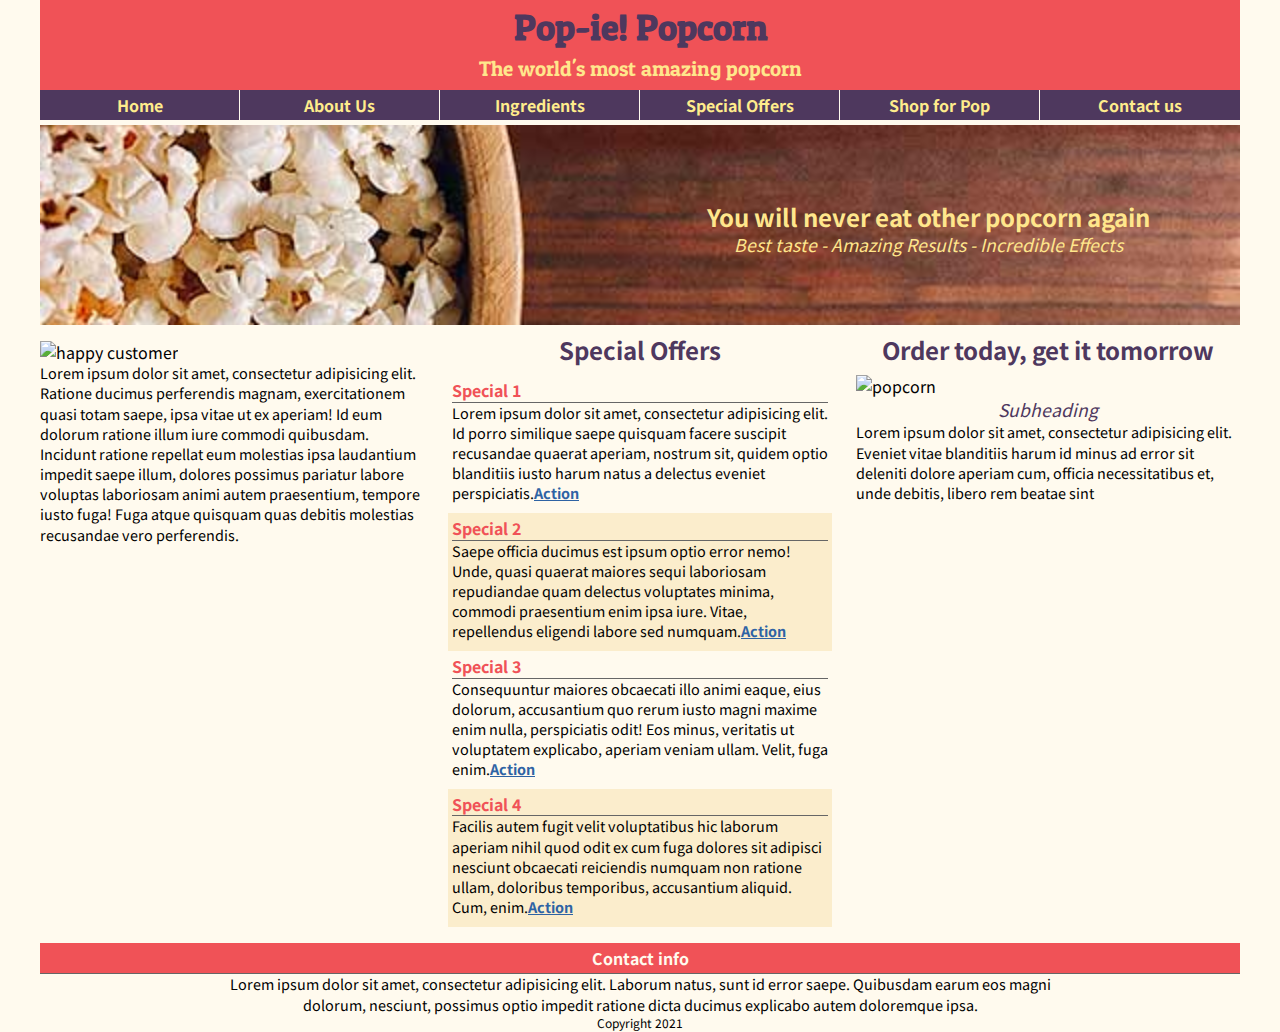
==== index.html @ 5f7b17d9 "Add files via upload" ====
<!DOCTYPE html>
<html lang="en">
<head>
    <meta charset="UTF-8">
    <meta name="viewport" content="width=device-width, initial-scale=1.0">
    <title>pop-ie! Popcorn</title>
    <link rel="preconnect" href="https://fonts.gstatic.com">
    <link href="https://fonts.googleapis.com/css2?family=Noto+Sans+JP:wght@300;700&family=Patua+One&display=swap" rel="stylesheet">
    <link rel="stylesheet" href="css/main.css" type="text/css">
</head>
<body>
    <section id="container">
        <header id="mainHeader">
            <h1>Pop-ie! Popcorn</h1>
            <h2>The world's most amazing popcorn</h2>
        </header>
        <!--main>header#pitch>h1{You will never eat other popcorn again}+h3{Best taste - Amazing Results - Incredible Effects}^art.info>img[http://via.placeholder.com/500x300 alt='happy customer']+p>lorem60-->
        <nav>
            <ul>
                <li><a href="#">Home</a></li>
                <li><a href="#">About Us</a></li>
                <li><a href="#">Ingredients</a></li>
                <li><a href="#">Special Offers</a></li>
                <li><a href="#">Shop for Pop</a></li>
                <li><a href="pages/contact.html">Contact us</a></li>
            </ul>
        </nav>
        
        <main>
            <header id="pitch">
                <h1>You will never eat other popcorn again</h1>
                <h3>Best taste - Amazing Results - Incredible Effects</h3>
            </header>
            <article class="info">
                <img src="http://via.placeholder.com/500x300" alt="happy customer">
                <p>Lorem ipsum dolor sit amet, consectetur adipisicing elit. Ratione ducimus perferendis magnam, exercitationem quasi totam saepe, ipsa vitae ut ex aperiam! Id eum dolorum ratione illum iure commodi quibusdam. Incidunt ratione repellat eum molestias ipsa laudantium impedit saepe illum, dolores possimus pariatur labore voluptas laboriosam animi autem praesentium, tempore iusto fuga! Fuga atque quisquam quas debitis molestias recusandae vero perferendis.</p>
            </article>
            <article class="shop">
                <h1>Order today, get it tomorrow</h1>
                <img src="http://via.placeholder.com/500x200" alt="popcorn">
                <h3>Subheading</h3>
                <p>Lorem ipsum dolor sit amet, consectetur adipisicing elit. Eveniet vitae blanditiis harum id minus ad error sit deleniti dolore aperiam cum, officia necessitatibus et, unde debitis, libero rem beatae sint</p>
            </article>
            <article class="specials">
                <h1>Special Offers</h1>
                <ul>
                    <li>
                        <h4>Special 1</h4>
                        <p>Lorem ipsum dolor sit amet, consectetur adipisicing elit. Id porro similique saepe quisquam facere suscipit recusandae quaerat aperiam, nostrum sit, quidem optio blanditiis iusto harum natus a delectus eveniet perspiciatis.<a href="#">Action</a></p>
                    </li>
                    <li>
                        <h4>Special 2</h4>
                        <p>Saepe officia ducimus est ipsum optio error nemo! Unde, quasi quaerat maiores sequi laboriosam repudiandae quam delectus voluptates minima, commodi praesentium enim ipsa iure. Vitae, repellendus eligendi labore sed numquam.<a href="#">Action</a></p>
                    </li>
                    <li>
                        <h4>Special 3</h4>
                        <p>Consequuntur maiores obcaecati illo animi eaque, eius dolorum, accusantium quo rerum iusto magni maxime enim nulla, perspiciatis odit! Eos minus, veritatis ut voluptatem explicabo, aperiam veniam ullam. Velit, fuga enim.<a href="#">Action</a></p>
                    </li>
                    <li>
                        <h4>Special 4</h4>
                        <p>Facilis autem fugit velit voluptatibus hic laborum aperiam nihil quod odit ex cum fuga dolores sit adipisci nesciunt obcaecati reiciendis numquam non ratione ullam, doloribus temporibus, accusantium aliquid. Cum, enim.<a href="#">Action</a></p>
                    </li>
                </ul>
            </article>
        </main>
        <footer>
            <h4>Contact info</h4>
            <p>Lorem ipsum dolor sit amet, consectetur adipisicing elit. Laborum natus, sunt id error saepe. Quibusdam earum eos magni dolorum, nesciunt, possimus optio impedit ratione dicta ducimus explicabo autem doloremque ipsa.</p>
            <p>Copyright 2021</p>
        </footer>
    </section>
</body>
</html>
---- css/main.css ----
/*
font-family: 'Noto Sans JP', sans-serif;
font-family: 'Patua One', cursive;

red: #f05257
blue: #2e63a4
pale yellow: #ffe68c
purple: #4e385e
base: #fffaee

TABLE OF CONTENTS
1. global styles
2. header
3. nav styles
4. info styles
5. special styles
6. footer
7. form
8. mid-screen layout
9. large-screen layout

*/


* {
    padding: 0;
    margin: 0;
    box-sizing: border-box;
}

header, section, article, aside, nav, footer, main, figure, audio, video {
    display: block;
}

body {
    background-color: #fffaee;
    font-family: 'Noto Sans JP', sans-serif;
    line-height: 1.4;
}

img {
    max-width: 100%;
    height: auto;
}

h1 {
    font-size: 1.5em;
    color: #4e385e;
    line-height: 1.1;
    text-align: center;
    padding: .5em 0;
}

h2 {
    font-weight: normal;
    font-size: 1.3em;
    line-height: 1.2;
}

h3 {
    font-size: 1.1em;
    font-weight: normal;
    font-style: italic;
    color: #4e385e;
    text-align: center;
}

h4 {
    color: #f05257;
    border-bottom: solid 1px #666;
}

h1 + h3 {
    margin-top: -.5em;
}

p {
    font-size: .9em;
    margin-bottom: .4em;
}

a {
    color: #2e63a4;
    font-weight: 700;
}

a:visited {
    text-decoration: none;
}

a:hover {
    color: #f05257;
}

#container {
    width: 96%;
    margin: 0 auto;
}

/* 2. header styles */

#mainHeader {
    background-color: #f05257;
    color: #ffe68c;
    padding: .5em;
    text-align: center;
    font-family: 'Patua One', serif;
}

#mainHeader h1 {
    font-size: 2.25em;
    padding: 0 0 .25em;
}

#pitch {
    background: url(../images/popcornBG-sm.jpg) no-repeat center left;
    background-size: cover;
    display: table-cell;
    vertical-align: middle;
    width: 1200px;
    height: 200px;
    padding-right: 1em;
}

#pitch h1, #pitch h3 {
    color: #ffe68c;
    padding-left: 50%;
}

/* 3. nav styles */
nav {
    background-color: #4e385e;
    margin-bottom: .25em;
    text-align: center;
}

nav ul {
    /*display: flex;
    flex-wrap: wrap;*/
    display: grid;
    grid-template-columns: 1fr 1fr;
}

nav li {
    list-style-type: none;
    border-bottom: solid 1px #fffaee;
}

nav li:nth-child(odd) {
    border-right: solid 1px #fffaee;
}

nav a {
    color: #ffec8c;
    text-decoration: none;
    display: block;
    padding: .25em;
}

nav a:hover {
    background-color: #f05257;
    color: #fffaee;
}

/* 4. info styles */
.info {
    margin-top: 1em;
}

/* 5. special styles */

.specials ul {
    list-style-type: none;
}

.specials li {
    padding: .25em;
}

.specials li:nth-child(even) {
    background-color: #fbedcc;
}

/* 6. footer */

footer {
    margin-top: 1.25em;
}

footer h4 {
    background-color: #f05257;
    color: #fffaee;
    padding: .25em;
}

footer p:last-child {
    text-align: center;
    font-size: 75%;
}

/* 7. form */
fieldset {
    padding: 1em;
    margin: .75em 0;
    border: solid 1px #4e385e;
}

legend {
    padding: 0 .5em;
    font-style: italic;
    font-weight: 700;
    color: #2e63a4;
}

form h3 {
    text-align: left;
    background-color: #ffe68c;
    color: #2e63a4;
    padding: 0 .5em;
}

form ul {
    list-style-type: none;
}

label {
    color: #2e63a4;
    margin: .5em 0 0;
    display: block;
}

input, textarea {
    padding: .25em;
    margin-bottom: .25em;
    font-family: 'Noto Sans JP', sans-serif;
    color: #2e63a4;
}

::placeholder {
    color: #999;
}

input[type="email"] {
    min-width: 250px;
}

.radioList label {
    display: inline-block;
}

.radioList, select {
    margin: 0 0 1.25em .5em;
}

select {
    font-family: 'Noto Sans JP', sans-serif;
    color: #2e63a4;
    font-size: 1em;
    margin-top: .5em;
}

textarea {
    font-size: 1em;
    width: 98%;
    min-height: 6em;
    margin: .5em 0 0 .5em;
}

input.button {
    background-color: #2e63a4;
    color: #ffe68c;
    font-weight: bold;
    padding: .25em .5em;
    border-radius: 6px;
    border: none;
    margin-right: 1em;
    cursor: pointer;
}

input.button[type="reset"] {
    background-color: transparent;
    color: #2e63a4;
}

/* 8. mid-screen layout */
@media screen and (min-width: 540px) and (max-width: 949px) {
    #pitch {
        background-image: url(../images/popcornBG-lg.jpg);
    }
    .info, .shop {
        float: left;
        width: 48%;
    }
    .info {
        margin-right: 4%;
    }
    .specials {
        clear: both;
    }
    
    .specials h1 {
        background-color: #ffe68c;
    }
    .specials li {
        min-height: 180px;
    }
    .specials li:nth-child(odd) {
        float: left;
        width: 48%;
        margin-right: 4%;
    }
    .specials li:nth-child(even) {
        float: right;
        width: 48%;
        background-color: transparent;
    }
    .specials ul:after {
        content: "";
        display: block;
        clear: both;
    }
}

@media screen and (min-width: 540px) {
    form ul {
        display: flex;
        flex-wrap: wrap;
        gap: 0 1em;
    }
    
    ul.radioList li {
        min-width: 150px;
    }
    
    .inTouch ul.radioList li {
        min-width: inherit;
    }
    
    div:nth-of-type(3) ul.radioList li:nth-child(1) {
        order: 4;
    }
}

/* 9. large-screen layout */
@media screen and (min-width: 950px) {
    #container {
        max-width: 1200px;
    }
    main article {
        /* !important overrides more specific selectors */
        width: 32%!important;
        margin-bottom: 1em;
    }
    nav ul {
        grid-template-columns: repeat(6, 1fr);
    }
    
    nav li:nth-child(even) {
        border-right: solid 1px #fffaee;
    }
    
    nav li:last-child {
        border-right: none;
    }
    .info {
        margin-right: 0;
    }
    .info, .specials {
        float: left;
    }
    .shop {
        float: right;
    }
    .specials {
        clear: none;
        margin: 0 2% 1em;
    }
    .specials h1 {
        background-color: transparent;
    }
    footer {
        clear: both;
        text-align: center;
    }
    footer p {
        max-width: 70%;
        margin: auto;
    }
    
    /* form */
    form {
        display: grid;
        grid-gap: 1em;
        grid-template-areas: 
            "info info info info it it it it"
            "inq inq inq inq inq inq inq inq"
            "rs sub . . . . . .";
        
    }
    
    .finfo {
        grid-area: info;
    }
    
    .inquiry {
        grid-area: inq;
        
    }
    
    .inTouch {
        grid-area: it;
    }
    
    #submit {
        grid-area: sub;
    }
    
    #reset {
        grid-area: rs;
    }
    
    /* inquiry items */
    .iWrap {
        display: grid;
        grid-template-areas:
            "ff prod reg"
            "ques ques .";
        grid-gap: 1em;
    }
    
    /* inquiry items */
    .inquiry .ff { grid-area: ff; }
    .inquiry .region { grid-area: reg; }
    .inquiry .prod { grid-area: prod; }
    .inquiry .ques { grid-area: ques; }
}
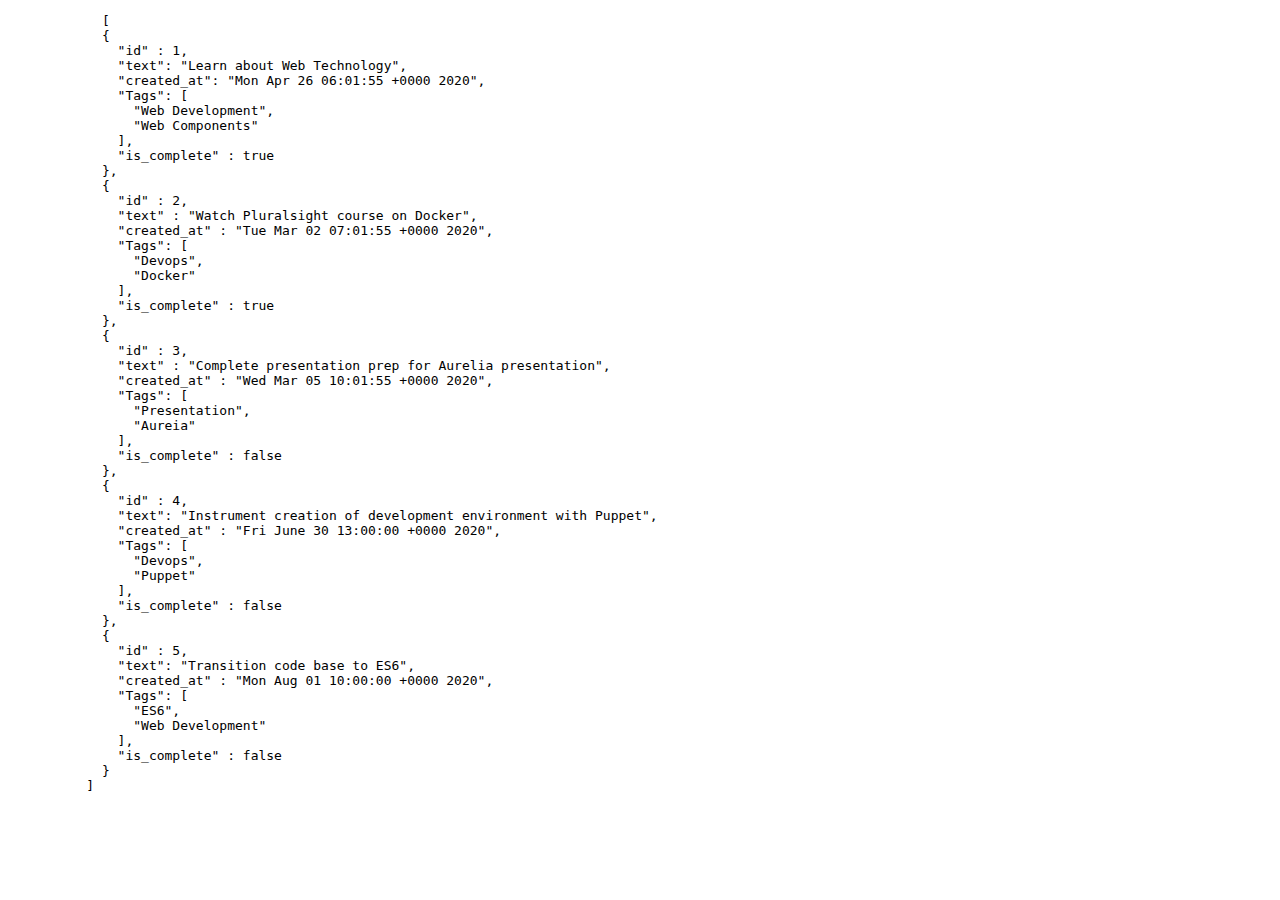
==== commit 4668310e: "Add files via upload" ====
--- a/index.html
+++ b/index.html
@@ -1,73 +1,66 @@
 <!DOCTYPE html>
 <html lang="en">
-<head>
-    <meta charset="UTF-8">
-    <meta name="viewport" content="width=device-width, initial-scale=1.0">
-    <title>pop-ie! Popcorn</title>
-    <link rel="preconnect" href="https://fonts.gstatic.com">
-    <link href="https://fonts.googleapis.com/css2?family=Noto+Sans+JP:wght@300;700&family=Patua+One&display=swap" rel="stylesheet">
-    <link rel="stylesheet" href="css/main.css" type="text/css">
-</head>
-<body>
-    <section id="container">
-        <header id="mainHeader">
-            <h1>Pop-ie! Popcorn</h1>
-            <h2>The world's most amazing popcorn</h2>
-        </header>
-        <!--main>header#pitch>h1{You will never eat other popcorn again}+h3{Best taste - Amazing Results - Incredible Effects}^art.info>img[http://via.placeholder.com/500x300 alt='happy customer']+p>lorem60-->
-        <nav>
-            <ul>
-                <li><a href="#">Home</a></li>
-                <li><a href="#">About Us</a></li>
-                <li><a href="#">Ingredients</a></li>
-                <li><a href="#">Special Offers</a></li>
-                <li><a href="#">Shop for Pop</a></li>
-                <li><a href="pages/contact.html">Contact us</a></li>
-            </ul>
-        </nav>
-        
-        <main>
-            <header id="pitch">
-                <h1>You will never eat other popcorn again</h1>
-                <h3>Best taste - Amazing Results - Incredible Effects</h3>
-            </header>
-            <article class="info">
-                <img src="http://via.placeholder.com/500x300" alt="happy customer">
-                <p>Lorem ipsum dolor sit amet, consectetur adipisicing elit. Ratione ducimus perferendis magnam, exercitationem quasi totam saepe, ipsa vitae ut ex aperiam! Id eum dolorum ratione illum iure commodi quibusdam. Incidunt ratione repellat eum molestias ipsa laudantium impedit saepe illum, dolores possimus pariatur labore voluptas laboriosam animi autem praesentium, tempore iusto fuga! Fuga atque quisquam quas debitis molestias recusandae vero perferendis.</p>
-            </article>
-            <article class="shop">
-                <h1>Order today, get it tomorrow</h1>
-                <img src="http://via.placeholder.com/500x200" alt="popcorn">
-                <h3>Subheading</h3>
-                <p>Lorem ipsum dolor sit amet, consectetur adipisicing elit. Eveniet vitae blanditiis harum id minus ad error sit deleniti dolore aperiam cum, officia necessitatibus et, unde debitis, libero rem beatae sint</p>
-            </article>
-            <article class="specials">
-                <h1>Special Offers</h1>
-                <ul>
-                    <li>
-                        <h4>Special 1</h4>
-                        <p>Lorem ipsum dolor sit amet, consectetur adipisicing elit. Id porro similique saepe quisquam facere suscipit recusandae quaerat aperiam, nostrum sit, quidem optio blanditiis iusto harum natus a delectus eveniet perspiciatis.<a href="#">Action</a></p>
-                    </li>
-                    <li>
-                        <h4>Special 2</h4>
-                        <p>Saepe officia ducimus est ipsum optio error nemo! Unde, quasi quaerat maiores sequi laboriosam repudiandae quam delectus voluptates minima, commodi praesentium enim ipsa iure. Vitae, repellendus eligendi labore sed numquam.<a href="#">Action</a></p>
-                    </li>
-                    <li>
-                        <h4>Special 3</h4>
-                        <p>Consequuntur maiores obcaecati illo animi eaque, eius dolorum, accusantium quo rerum iusto magni maxime enim nulla, perspiciatis odit! Eos minus, veritatis ut voluptatem explicabo, aperiam veniam ullam. Velit, fuga enim.<a href="#">Action</a></p>
-                    </li>
-                    <li>
-                        <h4>Special 4</h4>
-                        <p>Facilis autem fugit velit voluptatibus hic laborum aperiam nihil quod odit ex cum fuga dolores sit adipisci nesciunt obcaecati reiciendis numquam non ratione ullam, doloribus temporibus, accusantium aliquid. Cum, enim.<a href="#">Action</a></p>
-                    </li>
-                </ul>
-            </article>
-        </main>
-        <footer>
-            <h4>Contact info</h4>
-            <p>Lorem ipsum dolor sit amet, consectetur adipisicing elit. Laborum natus, sunt id error saepe. Quibusdam earum eos magni dolorum, nesciunt, possimus optio impedit ratione dicta ducimus explicabo autem doloremque ipsa.</p>
-            <p>Copyright 2021</p>
-        </footer>
-    </section>
-</body>
+    <head>
+        <meta charset="UTF-8">
+        <title>JSON</title>
+    </head>
+    <body>
+        <pre>
+            [
+            {
+              "id" : 1,
+              "text": "Learn about Web Technology",
+              "created_at": "Mon Apr 26 06:01:55 +0000 2020",
+              "Tags": [
+                "Web Development",
+                "Web Components"
+              ],
+              "is_complete" : true
+            },
+            {
+              "id" : 2,
+              "text" : "Watch Pluralsight course on Docker",
+              "created_at" : "Tue Mar 02 07:01:55 +0000 2020",
+              "Tags": [
+                "Devops",
+                "Docker"
+              ],
+              "is_complete" : true
+            },
+            {
+              "id" : 3,
+              "text" : "Complete presentation prep for Aurelia presentation",
+              "created_at" : "Wed Mar 05 10:01:55 +0000 2020",
+              "Tags": [
+                "Presentation",
+                "Aureia"
+              ],
+              "is_complete" : false
+            },
+            {
+              "id" : 4,
+              "text": "Instrument creation of development environment with Puppet",
+              "created_at" : "Fri June 30 13:00:00 +0000 2020",
+              "Tags": [
+                "Devops",
+                "Puppet"
+              ],
+              "is_complete" : false
+            },
+            {
+              "id" : 5,
+              "text": "Transition code base to ES6",
+              "created_at" : "Mon Aug 01 10:00:00 +0000 2020",
+              "Tags": [
+                "ES6",
+                "Web Development"
+              ],
+              "is_complete" : false
+            }
+          ]
+      
+
+
+        </pre>
+    </body>
 </html>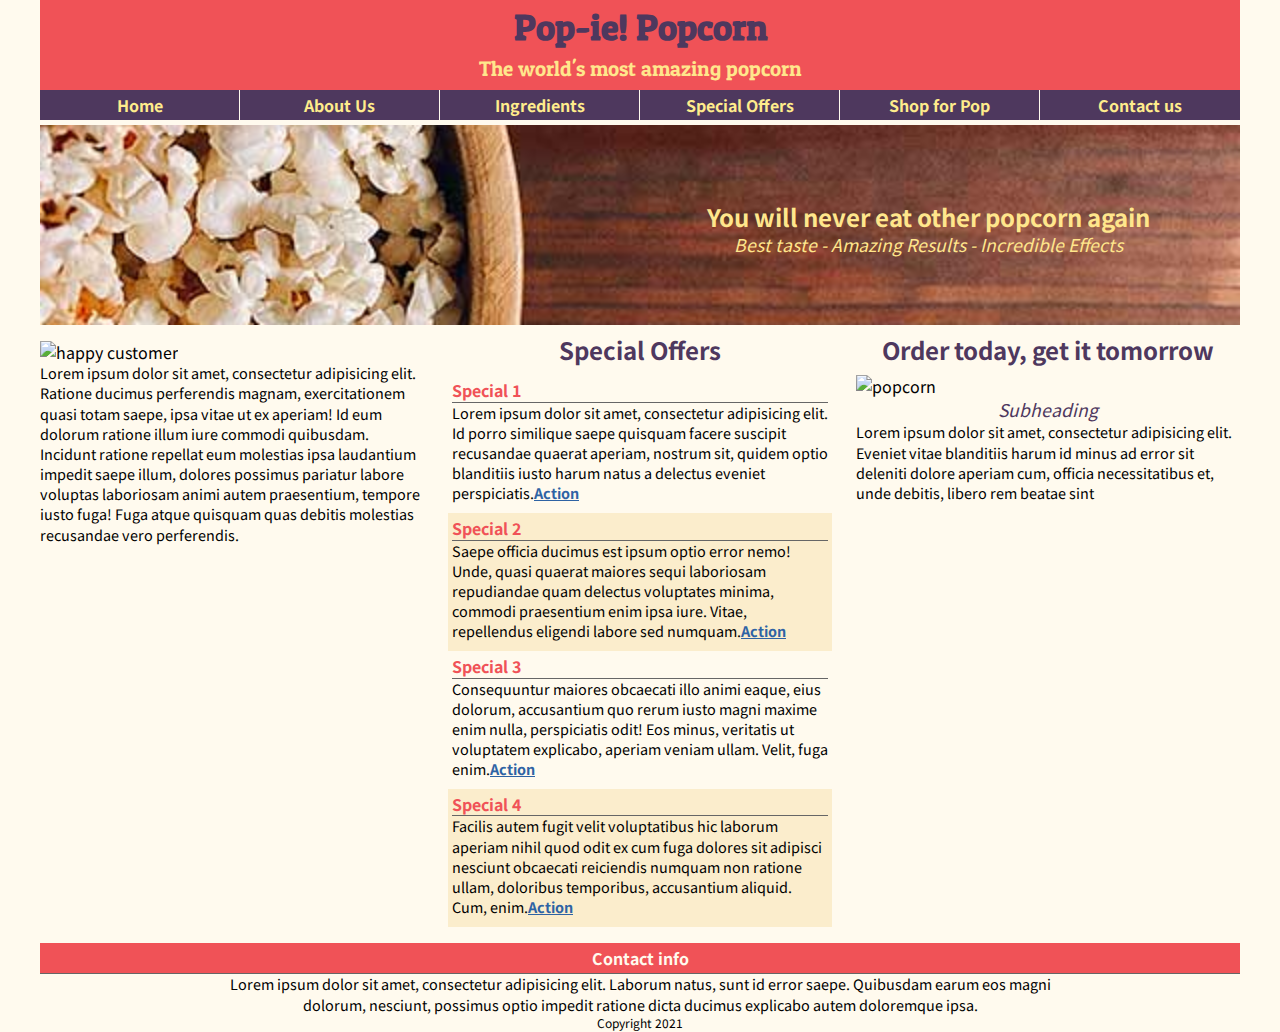
==== commit 5637c749: "Update index.html" ====
--- a/index.html
+++ b/index.html
@@ -1,66 +1,73 @@
 <!DOCTYPE html>
 <html lang="en">
-    <head>
-        <meta charset="UTF-8">
-        <title>JSON</title>
-    </head>
-    <body>
-        <pre>
-            [
-            {
-              "id" : 1,
-              "text": "Learn about Web Technology",
-              "created_at": "Mon Apr 26 06:01:55 +0000 2020",
-              "Tags": [
-                "Web Development",
-                "Web Components"
-              ],
-              "is_complete" : true
-            },
-            {
-              "id" : 2,
-              "text" : "Watch Pluralsight course on Docker",
-              "created_at" : "Tue Mar 02 07:01:55 +0000 2020",
-              "Tags": [
-                "Devops",
-                "Docker"
-              ],
-              "is_complete" : true
-            },
-            {
-              "id" : 3,
-              "text" : "Complete presentation prep for Aurelia presentation",
-              "created_at" : "Wed Mar 05 10:01:55 +0000 2020",
-              "Tags": [
-                "Presentation",
-                "Aureia"
-              ],
-              "is_complete" : false
-            },
-            {
-              "id" : 4,
-              "text": "Instrument creation of development environment with Puppet",
-              "created_at" : "Fri June 30 13:00:00 +0000 2020",
-              "Tags": [
-                "Devops",
-                "Puppet"
-              ],
-              "is_complete" : false
-            },
-            {
-              "id" : 5,
-              "text": "Transition code base to ES6",
-              "created_at" : "Mon Aug 01 10:00:00 +0000 2020",
-              "Tags": [
-                "ES6",
-                "Web Development"
-              ],
-              "is_complete" : false
-            }
-          ]
-      
-
-
-        </pre>
-    </body>
-</html>+<head>
+    <meta charset="UTF-8">
+    <meta name="viewport" content="width=device-width, initial-scale=1.0">
+    <title>pop-ie! Popcorn</title>
+    <link rel="preconnect" href="https://fonts.gstatic.com">
+    <link href="https://fonts.googleapis.com/css2?family=Noto+Sans+JP:wght@300;700&family=Patua+One&display=swap" rel="stylesheet">
+    <link rel="stylesheet" href="css/main.css" type="text/css">
+</head>
+<body>
+    <section id="container">
+        <header id="mainHeader">
+            <h1>Pop-ie! Popcorn</h1>
+            <h2>The world's most amazing popcorn</h2>
+        </header>
+        <!--main>header#pitch>h1{You will never eat other popcorn again}+h3{Best taste - Amazing Results - Incredible Effects}^art.info>img[http://via.placeholder.com/500x300 alt='happy customer']+p>lorem60-->
+        <nav>
+            <ul>
+                <li><a href="#">Home</a></li>
+                <li><a href="#">About Us</a></li>
+                <li><a href="#">Ingredients</a></li>
+                <li><a href="#">Special Offers</a></li>
+                <li><a href="#">Shop for Pop</a></li>
+                <li><a href="pages/contact.html">Contact us</a></li>
+            </ul>
+        </nav>
+        
+        <main>
+            <header id="pitch">
+                <h1>You will never eat other popcorn again</h1>
+                <h3>Best taste - Amazing Results - Incredible Effects</h3>
+            </header>
+            <article class="info">
+                <img src="http://via.placeholder.com/500x300" alt="happy customer">
+                <p>Lorem ipsum dolor sit amet, consectetur adipisicing elit. Ratione ducimus perferendis magnam, exercitationem quasi totam saepe, ipsa vitae ut ex aperiam! Id eum dolorum ratione illum iure commodi quibusdam. Incidunt ratione repellat eum molestias ipsa laudantium impedit saepe illum, dolores possimus pariatur labore voluptas laboriosam animi autem praesentium, tempore iusto fuga! Fuga atque quisquam quas debitis molestias recusandae vero perferendis.</p>
+            </article>
+            <article class="shop">
+                <h1>Order today, get it tomorrow</h1>
+                <img src="http://via.placeholder.com/500x200" alt="popcorn">
+                <h3>Subheading</h3>
+                <p>Lorem ipsum dolor sit amet, consectetur adipisicing elit. Eveniet vitae blanditiis harum id minus ad error sit deleniti dolore aperiam cum, officia necessitatibus et, unde debitis, libero rem beatae sint</p>
+            </article>
+            <article class="specials">
+                <h1>Special Offers</h1>
+                <ul>
+                    <li>
+                        <h4>Special 1</h4>
+                        <p>Lorem ipsum dolor sit amet, consectetur adipisicing elit. Id porro similique saepe quisquam facere suscipit recusandae quaerat aperiam, nostrum sit, quidem optio blanditiis iusto harum natus a delectus eveniet perspiciatis.<a href="#">Action</a></p>
+                    </li>
+                    <li>
+                        <h4>Special 2</h4>
+                        <p>Saepe officia ducimus est ipsum optio error nemo! Unde, quasi quaerat maiores sequi laboriosam repudiandae quam delectus voluptates minima, commodi praesentium enim ipsa iure. Vitae, repellendus eligendi labore sed numquam.<a href="#">Action</a></p>
+                    </li>
+                    <li>
+                        <h4>Special 3</h4>
+                        <p>Consequuntur maiores obcaecati illo animi eaque, eius dolorum, accusantium quo rerum iusto magni maxime enim nulla, perspiciatis odit! Eos minus, veritatis ut voluptatem explicabo, aperiam veniam ullam. Velit, fuga enim.<a href="#">Action</a></p>
+                    </li>
+                    <li>
+                        <h4>Special 4</h4>
+                        <p>Facilis autem fugit velit voluptatibus hic laborum aperiam nihil quod odit ex cum fuga dolores sit adipisci nesciunt obcaecati reiciendis numquam non ratione ullam, doloribus temporibus, accusantium aliquid. Cum, enim.<a href="#">Action</a></p>
+                    </li>
+                </ul>
+            </article>
+        </main>
+        <footer>
+            <h4>Contact info</h4>
+            <p>Lorem ipsum dolor sit amet, consectetur adipisicing elit. Laborum natus, sunt id error saepe. Quibusdam earum eos magni dolorum, nesciunt, possimus optio impedit ratione dicta ducimus explicabo autem doloremque ipsa.</p>
+            <p>Copyright 2021</p>
+        </footer>
+    </section>
+</body>
+</html>
--- a/css/main.css
+++ b/css/main.css
@@ -0,0 +1,436 @@
+/*
+font-family: 'Noto Sans JP', sans-serif;
+font-family: 'Patua One', cursive;
+
+red: #f05257
+blue: #2e63a4
+pale yellow: #ffe68c
+purple: #4e385e
+base: #fffaee
+
+TABLE OF CONTENTS
+1. global styles
+2. header
+3. nav styles
+4. info styles
+5. special styles
+6. footer
+7. form
+8. mid-screen layout
+9. large-screen layout
+
+*/
+
+
+* {
+    padding: 0;
+    margin: 0;
+    box-sizing: border-box;
+}
+
+header, section, article, aside, nav, footer, main, figure, audio, video {
+    display: block;
+}
+
+body {
+    background-color: #fffaee;
+    font-family: 'Noto Sans JP', sans-serif;
+    line-height: 1.4;
+}
+
+img {
+    max-width: 100%;
+    height: auto;
+}
+
+h1 {
+    font-size: 1.5em;
+    color: #4e385e;
+    line-height: 1.1;
+    text-align: center;
+    padding: .5em 0;
+}
+
+h2 {
+    font-weight: normal;
+    font-size: 1.3em;
+    line-height: 1.2;
+}
+
+h3 {
+    font-size: 1.1em;
+    font-weight: normal;
+    font-style: italic;
+    color: #4e385e;
+    text-align: center;
+}
+
+h4 {
+    color: #f05257;
+    border-bottom: solid 1px #666;
+}
+
+h1 + h3 {
+    margin-top: -.5em;
+}
+
+p {
+    font-size: .9em;
+    margin-bottom: .4em;
+}
+
+a {
+    color: #2e63a4;
+    font-weight: 700;
+}
+
+a:visited {
+    text-decoration: none;
+}
+
+a:hover {
+    color: #f05257;
+}
+
+#container {
+    width: 96%;
+    margin: 0 auto;
+}
+
+/* 2. header styles */
+
+#mainHeader {
+    background-color: #f05257;
+    color: #ffe68c;
+    padding: .5em;
+    text-align: center;
+    font-family: 'Patua One', serif;
+}
+
+#mainHeader h1 {
+    font-size: 2.25em;
+    padding: 0 0 .25em;
+}
+
+#pitch {
+    background: url(../images/popcornBG-sm.jpg) no-repeat center left;
+    background-size: cover;
+    display: table-cell;
+    vertical-align: middle;
+    width: 1200px;
+    height: 200px;
+    padding-right: 1em;
+}
+
+#pitch h1, #pitch h3 {
+    color: #ffe68c;
+    padding-left: 50%;
+}
+
+/* 3. nav styles */
+nav {
+    background-color: #4e385e;
+    margin-bottom: .25em;
+    text-align: center;
+}
+
+nav ul {
+    /*display: flex;
+    flex-wrap: wrap;*/
+    display: grid;
+    grid-template-columns: 1fr 1fr;
+}
+
+nav li {
+    list-style-type: none;
+    border-bottom: solid 1px #fffaee;
+}
+
+nav li:nth-child(odd) {
+    border-right: solid 1px #fffaee;
+}
+
+nav a {
+    color: #ffec8c;
+    text-decoration: none;
+    display: block;
+    padding: .25em;
+}
+
+nav a:hover {
+    background-color: #f05257;
+    color: #fffaee;
+}
+
+/* 4. info styles */
+.info {
+    margin-top: 1em;
+}
+
+/* 5. special styles */
+
+.specials ul {
+    list-style-type: none;
+}
+
+.specials li {
+    padding: .25em;
+}
+
+.specials li:nth-child(even) {
+    background-color: #fbedcc;
+}
+
+/* 6. footer */
+
+footer {
+    margin-top: 1.25em;
+}
+
+footer h4 {
+    background-color: #f05257;
+    color: #fffaee;
+    padding: .25em;
+}
+
+footer p:last-child {
+    text-align: center;
+    font-size: 75%;
+}
+
+/* 7. form */
+fieldset {
+    padding: 1em;
+    margin: .75em 0;
+    border: solid 1px #4e385e;
+}
+
+legend {
+    padding: 0 .5em;
+    font-style: italic;
+    font-weight: 700;
+    color: #2e63a4;
+}
+
+form h3 {
+    text-align: left;
+    background-color: #ffe68c;
+    color: #2e63a4;
+    padding: 0 .5em;
+}
+
+form ul {
+    list-style-type: none;
+}
+
+label {
+    color: #2e63a4;
+    margin: .5em 0 0;
+    display: block;
+}
+
+input, textarea {
+    padding: .25em;
+    margin-bottom: .25em;
+    font-family: 'Noto Sans JP', sans-serif;
+    color: #2e63a4;
+}
+
+::placeholder {
+    color: #999;
+}
+
+input[type="email"] {
+    min-width: 250px;
+}
+
+.radioList label {
+    display: inline-block;
+}
+
+.radioList, select {
+    margin: 0 0 1.25em .5em;
+}
+
+select {
+    font-family: 'Noto Sans JP', sans-serif;
+    color: #2e63a4;
+    font-size: 1em;
+    margin-top: .5em;
+}
+
+textarea {
+    font-size: 1em;
+    width: 98%;
+    min-height: 6em;
+    margin: .5em 0 0 .5em;
+}
+
+input.button {
+    background-color: #2e63a4;
+    color: #ffe68c;
+    font-weight: bold;
+    padding: .25em .5em;
+    border-radius: 6px;
+    border: none;
+    margin-right: 1em;
+    cursor: pointer;
+}
+
+input.button[type="reset"] {
+    background-color: transparent;
+    color: #2e63a4;
+}
+
+/* 8. mid-screen layout */
+@media screen and (min-width: 540px) and (max-width: 949px) {
+    #pitch {
+        background-image: url(../images/popcornBG-lg.jpg);
+    }
+    .info, .shop {
+        float: left;
+        width: 48%;
+    }
+    .info {
+        margin-right: 4%;
+    }
+    .specials {
+        clear: both;
+    }
+    
+    .specials h1 {
+        background-color: #ffe68c;
+    }
+    .specials li {
+        min-height: 180px;
+    }
+    .specials li:nth-child(odd) {
+        float: left;
+        width: 48%;
+        margin-right: 4%;
+    }
+    .specials li:nth-child(even) {
+        float: right;
+        width: 48%;
+        background-color: transparent;
+    }
+    .specials ul:after {
+        content: "";
+        display: block;
+        clear: both;
+    }
+}
+
+@media screen and (min-width: 540px) {
+    form ul {
+        display: flex;
+        flex-wrap: wrap;
+        gap: 0 1em;
+    }
+    
+    ul.radioList li {
+        min-width: 150px;
+    }
+    
+    .inTouch ul.radioList li {
+        min-width: inherit;
+    }
+    
+    div:nth-of-type(3) ul.radioList li:nth-child(1) {
+        order: 4;
+    }
+}
+
+/* 9. large-screen layout */
+@media screen and (min-width: 950px) {
+    #container {
+        max-width: 1200px;
+    }
+    main article {
+        /* !important overrides more specific selectors */
+        width: 32%!important;
+        margin-bottom: 1em;
+    }
+    nav ul {
+        grid-template-columns: repeat(6, 1fr);
+    }
+    
+    nav li:nth-child(even) {
+        border-right: solid 1px #fffaee;
+    }
+    
+    nav li:last-child {
+        border-right: none;
+    }
+    .info {
+        margin-right: 0;
+    }
+    .info, .specials {
+        float: left;
+    }
+    .shop {
+        float: right;
+    }
+    .specials {
+        clear: none;
+        margin: 0 2% 1em;
+    }
+    .specials h1 {
+        background-color: transparent;
+    }
+    footer {
+        clear: both;
+        text-align: center;
+    }
+    footer p {
+        max-width: 70%;
+        margin: auto;
+    }
+    
+    /* form */
+    form {
+        display: grid;
+        grid-gap: 1em;
+        grid-template-areas: 
+            "info info info info it it it it"
+            "inq inq inq inq inq inq inq inq"
+            "rs sub . . . . . .";
+        
+    }
+    
+    .finfo {
+        grid-area: info;
+    }
+    
+    .inquiry {
+        grid-area: inq;
+        
+    }
+    
+    .inTouch {
+        grid-area: it;
+    }
+    
+    #submit {
+        grid-area: sub;
+    }
+    
+    #reset {
+        grid-area: rs;
+    }
+    
+    /* inquiry items */
+    .iWrap {
+        display: grid;
+        grid-template-areas:
+            "ff prod reg"
+            "ques ques .";
+        grid-gap: 1em;
+    }
+    
+    /* inquiry items */
+    .inquiry .ff { grid-area: ff; }
+    .inquiry .region { grid-area: reg; }
+    .inquiry .prod { grid-area: prod; }
+    .inquiry .ques { grid-area: ques; }
+}